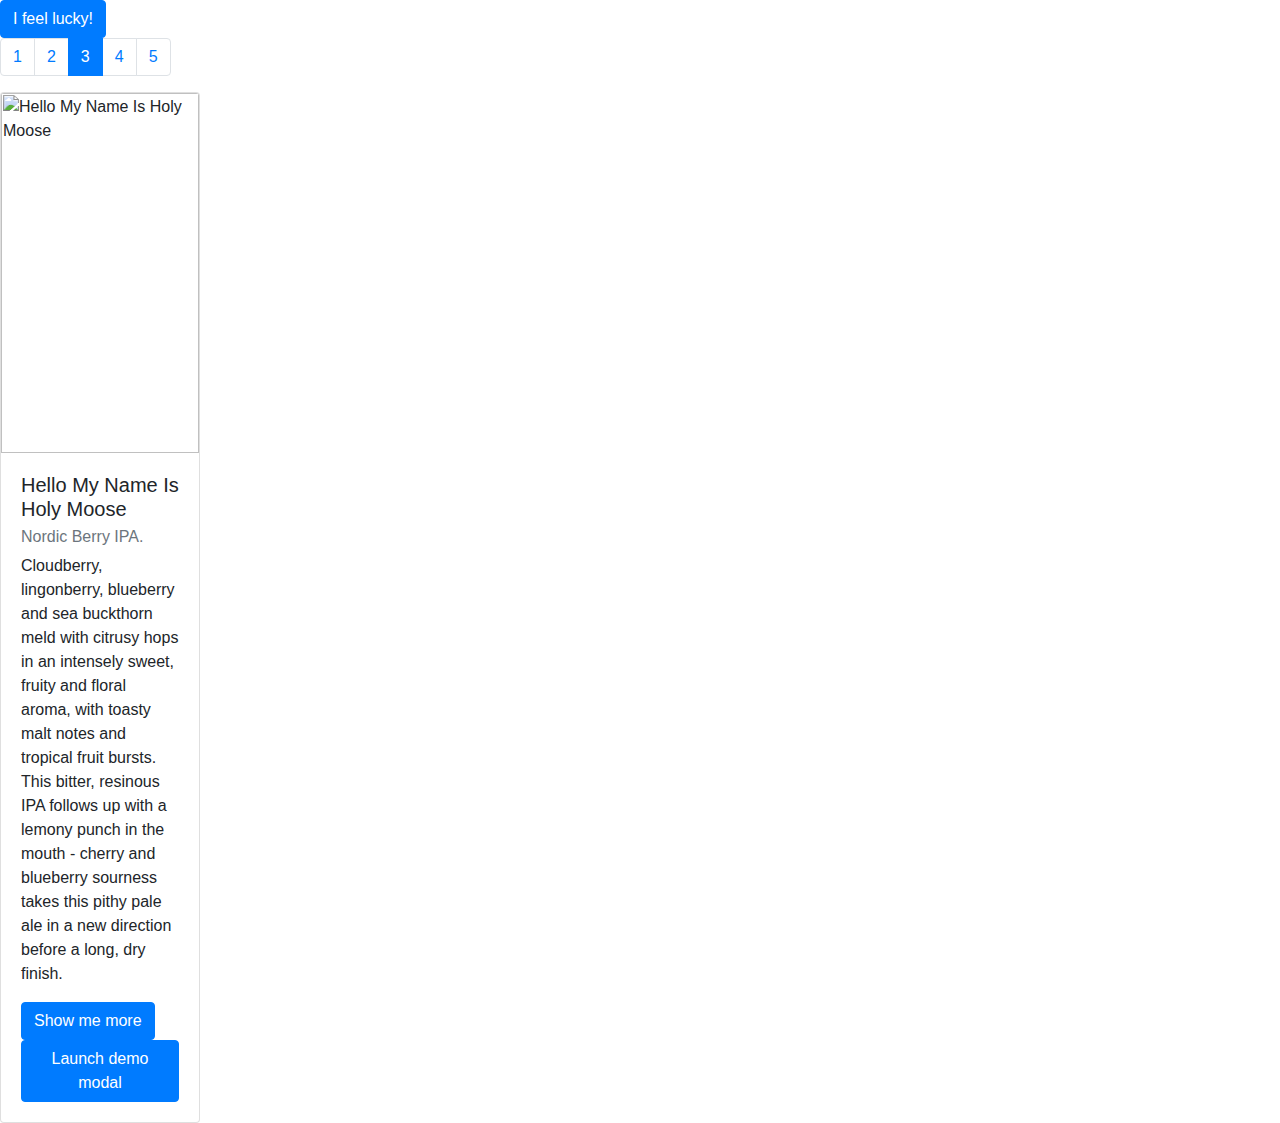
==== test.html @ ab183b6a "Fixed modal - number-only id was causing malfunction ..." ====
<html lang="en">

<head>
   <meta charset="UTF-8">
   <title>Fetch Beers Api</title>

   <link rel="stylesheet" href="https://stackpath.bootstrapcdn.com/bootstrap/4.3.1/css/bootstrap.min.css" integrity="sha384-ggOyR0iXCbMQv3Xipma34MD+dH/1fQ784/j6cY/iJTQUOhcWr7x9JvoRxT2MZw1T" crossorigin="anonymous">
   <link rel="stylesheet" href="index.css">
</head>

<body>
   <button class="btn btn-primary" type="submit" id="pickRandom">I feel lucky!</button>

   <div id="modal">
      <!-- content is generated-->
      <div class="modal fade" id="beer195" tabindex="-1" role="dialog" aria-labelledby="195Title" aria-hidden="true">
         <div class="modal-dialog modal-dialog-scrollable" role="document">
            <div class="modal-content">
               <div class="modal-header">
                  <h5 class="modal-title" id="195Title">Hello My Name Is Holy Moose</h5>
                  <button type="button" class="close" data-dismiss="modal" aria-label="Close">
                     <span aria-hidden="true">×</span>
                  </button>
               </div>
               <div class="modal-body">
                  ...
               </div>
               <div class="modal-footer">
                  <button type="button" class="btn btn-secondary" data-dismiss="modal">Close</button>
                  <button type="button" class="btn btn-primary">Save changes</button>
               </div>
            </div>
         </div>
      </div>


      <div class="modal fade" id="toto" tabindex="-1" role="dialog" aria-labelledby="exampleModalScrollableTitle" aria-hidden="true">
         <div class="modal-dialog modal-dialog-scrollable" role="document">
            <div class="modal-content">
               <div class="modal-header">
                  <h5 class="modal-title" id="exampleModalScrollableTitle">Modal title</h5>
                  <button type="button" class="close" data-dismiss="modal" aria-label="Close">
                     <span aria-hidden="true">&times;</span>
                  </button>
               </div>
               <div class="modal-body">
                  ...
               </div>
               <div class="modal-footer">
                  <button type="button" class="btn btn-secondary" data-dismiss="modal">Close</button>
                  <button type="button" class="btn btn-primary">Save changes</button>
               </div>
            </div>
         </div>
      </div>

   </div>

   <div class="cards">

      <nav aria-label="Page navigation">
         <ul class="pagination">
            <!-- content is generated-->
            <li class="page-item"><span class="page-link" data-page="1">1</span></li>
            <li class="page-item"><span class="page-link" data-page="2">2</span></li>
            <li class="page-item active"><span class="page-link" data-page="3">3</span></li>
            <li class="page-item"><span class="page-link" data-page="4">4</span></li>
            <li class="page-item"><span class="page-link" data-page="5">5</span></li>
         </ul>
      </nav>

      <div id="cards">

         <div class="card" style="max-width: 200px; max-height: ">
            <img class="card-img-top" style="max-width: 100%;" src="https://images.punkapi.com/v2/195.png" alt="Hello My Name Is Holy Moose">
            <div class="card-body">
               <h5 class="card-title">Hello My Name Is Holy Moose</h5>
               <h6 class="card-subtitle mb-2 text-muted">Nordic Berry IPA.</h6>
               <p class="card-text">Cloudberry, lingonberry, blueberry and sea buckthorn meld with citrusy hops in an intensely sweet, fruity and floral aroma, with toasty malt notes and tropical fruit bursts. This bitter, resinous IPA follows up
                  with a lemony punch in the mouth - cherry and blueberry sourness takes this pithy pale ale in a new direction before a long, dry finish.</p>
               <button type="button" class="btn btn-primary beerDetail" data-toggle="modal" data-target="#beer195" data-id="195">Show me more</button>
               <button type="button" class="btn btn-primary" data-toggle="modal" data-target="#toto">
                  Launch demo modal
               </button>
            </div>
         </div>
      </div>
   </div>

   <div id="result">
      <!-- content is generated-->
   </div>

   <!-- Button trigger modal -->


   <!-- Modal -->


   <script src="https://code.jquery.com/jquery-3.3.1.slim.min.js" integrity="sha384-q8i/X+965DzO0rT7abK41JStQIAqVgRVzpbzo5smXKp4YfRvH+8abtTE1Pi6jizo" crossorigin="anonymous"></script>
   <script src="https://cdnjs.cloudflare.com/ajax/libs/popper.js/1.14.7/umd/popper.min.js" integrity="sha384-UO2eT0CpHqdSJQ6hJty5KVphtPhzWj9WO1clHTMGa3JDZwrnQq4sF86dIHNDz0W1" crossorigin="anonymous"></script>
   <script src="https://stackpath.bootstrapcdn.com/bootstrap/4.3.1/js/bootstrap.min.js" integrity="sha384-JjSmVgyd0p3pXB1rRibZUAYoIIy6OrQ6VrjIEaFf/nJGzIxFDsf4x0xIM+B07jRM" crossorigin="anonymous"></script>



</body>

</html>
---- index.css ----
#cards {
    display: flex;
    flex-wrap: wrap;
}

.card-img-top {
    width: 100%;
    height: 40vh;
    object-fit: scale-down;
}
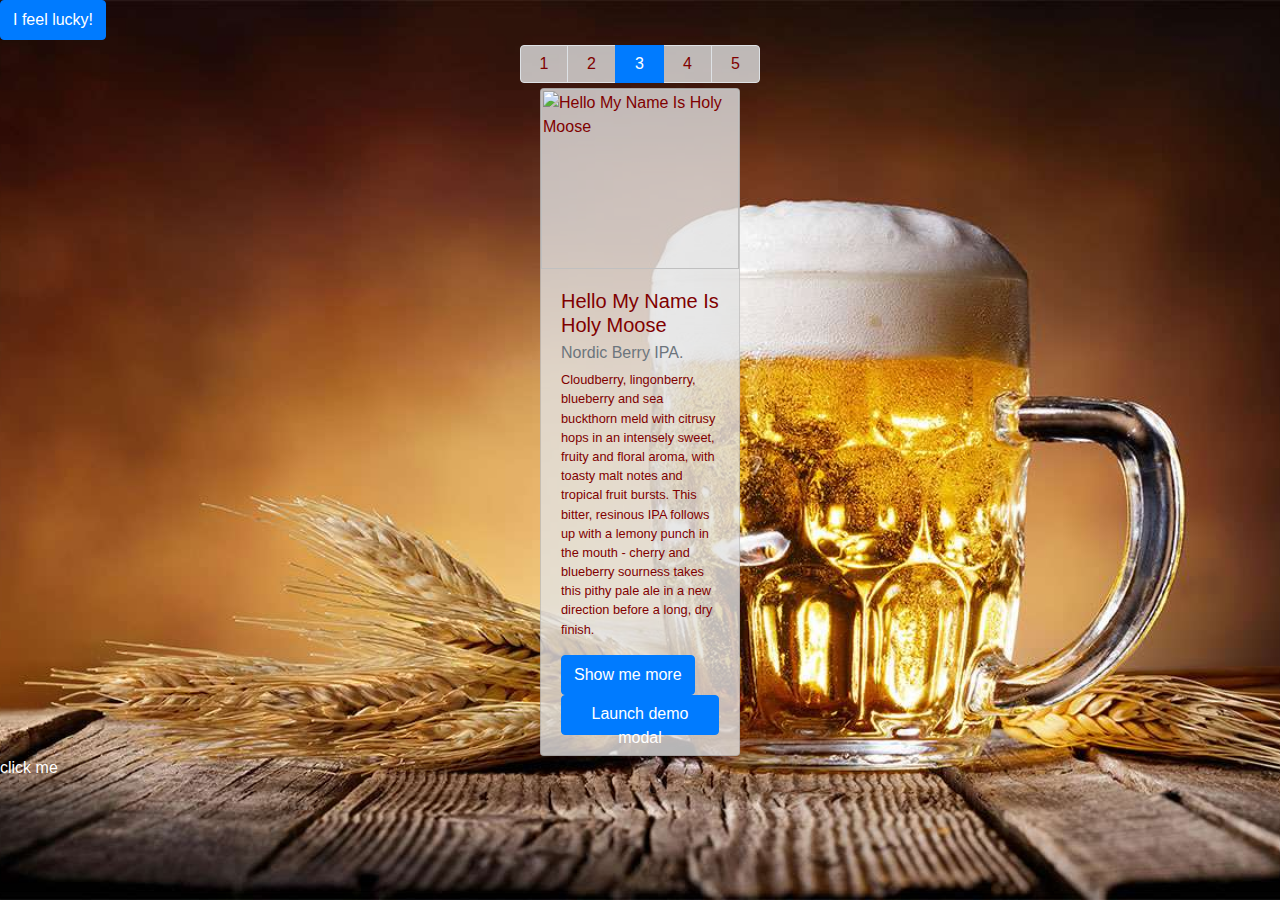
==== commit fdddf6a5: "Demonstrate eventhandler on id without selector!" ====
--- a/test.html
+++ b/test.html
@@ -4,7 +4,8 @@
    <meta charset="UTF-8">
    <title>Fetch Beers Api</title>
 
-   <link rel="stylesheet" href="https://stackpath.bootstrapcdn.com/bootstrap/4.3.1/css/bootstrap.min.css" integrity="sha384-ggOyR0iXCbMQv3Xipma34MD+dH/1fQ784/j6cY/iJTQUOhcWr7x9JvoRxT2MZw1T" crossorigin="anonymous">
+   <link rel="stylesheet" href="https://stackpath.bootstrapcdn.com/bootstrap/4.3.1/css/bootstrap.min.css"
+      integrity="sha384-ggOyR0iXCbMQv3Xipma34MD+dH/1fQ784/j6cY/iJTQUOhcWr7x9JvoRxT2MZw1T" crossorigin="anonymous">
    <link rel="stylesheet" href="index.css">
 </head>
 
@@ -17,9 +18,9 @@
          <div class="modal-dialog modal-dialog-scrollable" role="document">
             <div class="modal-content">
                <div class="modal-header">
-                  <h5 class="modal-title" id="195Title">Hello My Name Is Holy Moose</h5>
+                  <h5 class="modal-title" id="beer195Title">Hello My Name Is Holy Moose</h5>
                   <button type="button" class="close" data-dismiss="modal" aria-label="Close">
-                     <span aria-hidden="true">×</span>
+                     <span aria-hidden="true">&times;</span>
                   </button>
                </div>
                <div class="modal-body">
@@ -34,7 +35,8 @@
       </div>
 
 
-      <div class="modal fade" id="toto" tabindex="-1" role="dialog" aria-labelledby="exampleModalScrollableTitle" aria-hidden="true">
+      <div class="modal fade" id="toto" tabindex="-1" role="dialog" aria-labelledby="exampleModalScrollableTitle"
+         aria-hidden="true">
          <div class="modal-dialog modal-dialog-scrollable" role="document">
             <div class="modal-content">
                <div class="modal-header">
@@ -72,13 +74,18 @@
       <div id="cards">
 
          <div class="card" style="max-width: 200px; max-height: ">
-            <img class="card-img-top" style="max-width: 100%;" src="https://images.punkapi.com/v2/195.png" alt="Hello My Name Is Holy Moose">
+            <img class="card-img-top" style="max-width: 100%;" src="https://images.punkapi.com/v2/195.png"
+               alt="Hello My Name Is Holy Moose">
             <div class="card-body">
                <h5 class="card-title">Hello My Name Is Holy Moose</h5>
                <h6 class="card-subtitle mb-2 text-muted">Nordic Berry IPA.</h6>
-               <p class="card-text">Cloudberry, lingonberry, blueberry and sea buckthorn meld with citrusy hops in an intensely sweet, fruity and floral aroma, with toasty malt notes and tropical fruit bursts. This bitter, resinous IPA follows up
-                  with a lemony punch in the mouth - cherry and blueberry sourness takes this pithy pale ale in a new direction before a long, dry finish.</p>
-               <button type="button" class="btn btn-primary beerDetail" data-toggle="modal" data-target="#beer195" data-id="195">Show me more</button>
+               <p class="card-text">Cloudberry, lingonberry, blueberry and sea buckthorn meld with citrusy hops in an
+                  intensely sweet, fruity and floral aroma, with toasty malt notes and tropical fruit bursts. This
+                  bitter, resinous IPA follows up
+                  with a lemony punch in the mouth - cherry and blueberry sourness takes this pithy pale ale in a new
+                  direction before a long, dry finish.</p>
+               <button type="button" class="btn btn-primary beerDetail" data-toggle="modal" data-target="#beer195"
+                  data-id="195">Show me more</button>
                <button type="button" class="btn btn-primary" data-toggle="modal" data-target="#toto">
                   Launch demo modal
                </button>
@@ -87,19 +94,29 @@
       </div>
    </div>
 
+
+
    <div id="result">
       <!-- content is generated-->
    </div>
 
-   <!-- Button trigger modal -->
+   <div id="test" style="color: white;">click me</div>
+
+   <script>
+      test.addEventListener('click', () => alert(`You clicked, M'lord?`));
+      document.body.addEventListener('click', () => alert(`Jawohl?`));
+   </script>
 
 
-   <!-- Modal -->
-
-
-   <script src="https://code.jquery.com/jquery-3.3.1.slim.min.js" integrity="sha384-q8i/X+965DzO0rT7abK41JStQIAqVgRVzpbzo5smXKp4YfRvH+8abtTE1Pi6jizo" crossorigin="anonymous"></script>
-   <script src="https://cdnjs.cloudflare.com/ajax/libs/popper.js/1.14.7/umd/popper.min.js" integrity="sha384-UO2eT0CpHqdSJQ6hJty5KVphtPhzWj9WO1clHTMGa3JDZwrnQq4sF86dIHNDz0W1" crossorigin="anonymous"></script>
-   <script src="https://stackpath.bootstrapcdn.com/bootstrap/4.3.1/js/bootstrap.min.js" integrity="sha384-JjSmVgyd0p3pXB1rRibZUAYoIIy6OrQ6VrjIEaFf/nJGzIxFDsf4x0xIM+B07jRM" crossorigin="anonymous"></script>
+   <script src="https://code.jquery.com/jquery-3.3.1.slim.min.js"
+      integrity="sha384-q8i/X+965DzO0rT7abK41JStQIAqVgRVzpbzo5smXKp4YfRvH+8abtTE1Pi6jizo"
+      crossorigin="anonymous"></script>
+   <script src="https://cdnjs.cloudflare.com/ajax/libs/popper.js/1.14.7/umd/popper.min.js"
+      integrity="sha384-UO2eT0CpHqdSJQ6hJty5KVphtPhzWj9WO1clHTMGa3JDZwrnQq4sF86dIHNDz0W1"
+      crossorigin="anonymous"></script>
+   <script src="https://stackpath.bootstrapcdn.com/bootstrap/4.3.1/js/bootstrap.min.js"
+      integrity="sha384-JjSmVgyd0p3pXB1rRibZUAYoIIy6OrQ6VrjIEaFf/nJGzIxFDsf4x0xIM+B07jRM"
+      crossorigin="anonymous"></script>
 
 
 
--- a/index.css
+++ b/index.css
@@ -1,10 +1,52 @@
-#cards {
-    display: flex;
-    flex-wrap: wrap;
-}
-
-.card-img-top {
-    width: 100%;
-    height: 40vh;
-    object-fit: scale-down;
+body {
+   margin: 0;
+   padding: 0;
+   background-image: url('national-beer-day-ipa.jpg');
+   background-position: fixed;
+   background-size: cover;
+   background-position: center;
+}
+
+.pagination {
+   display: flex;
+   flex-wrap: wrap;
+   justify-content: center;
+   margin: auto;
+   max-width: 80%;
+}
+
+.pagination li {
+   width: 3rem;
+   margin: 5px 0;
+   text-align: center;
+}
+
+#cards {
+   display: flex;
+   flex-wrap: wrap;
+   justify-content: center;
+}
+
+.card, .page-link {
+   background-color: rgba(226, 226, 226, 0.8);
+   color: maroon;
+   font-weight: 500;
+}
+
+.card-img-top {
+   width: 100%;
+   height: 20vh;
+   object-fit: scale-down;
+}
+
+.card-text {
+   font-size: 0.8em;
+}
+
+#amountTitle {
+	color: white;
+}
+
+.btn {
+	height: 40px;
 }